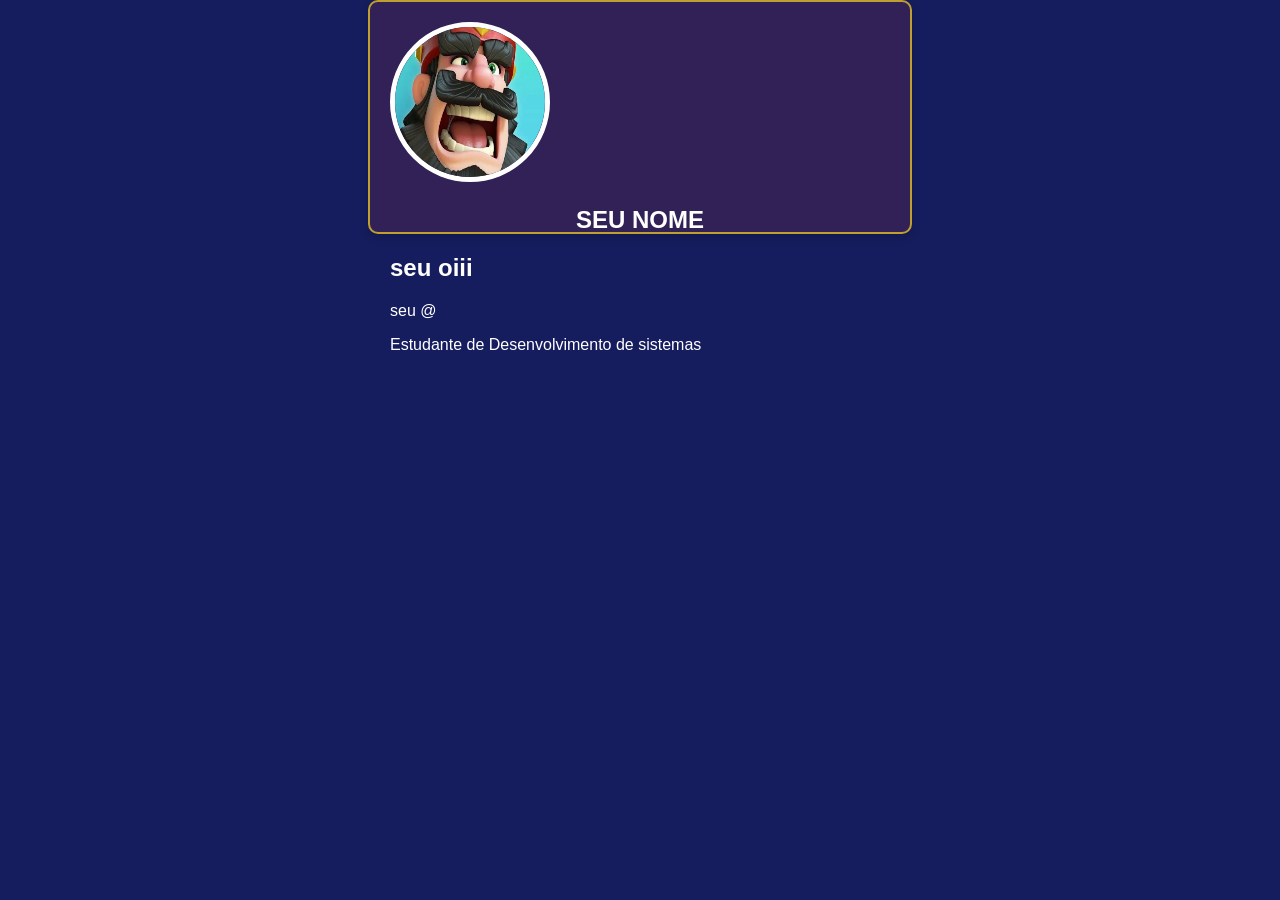
==== index.html @ bbf20b29 "clash" ====
<!DOCTYPE html>
<html lang="pt">
<head>
    <meta charset="UTF-8">
    <meta name="viewport" content="width=device-width, initial-scale=1.0">
    <title>Clash Royale </title>
</head>
<body>
    
<!DOCTYPE html>
<html lang="en">
<head>
    <meta charset="UTF-8">
    <meta name="viewport" content="width=device-width, initial-scale=1.0">
    <title>Link na bio</title>
<link rel="stylesheet" href="style.css">

</head>
<body>
    
<header>



</header>
<main>


<section class="card">
    <img src="./img/images.webp" alt="Logo" width="100">
    <h2>SEU NOME</h2>
<h1>seu oiii</h1>
<p>seu @</p>
<p>Estudante de Desenvolvimento de sistemas</p>

</section>

<!-- <section class="card">
<H2>sobre mim</H2>
<a href="#">Saiba mais</a>
</section>

<section class="card">
<H2>Projetos</H2>
<a href="#">Ver Projetos</a>
</section>

<section class="card">
    <h2>cursos</h2>
    <a href="#">meus Cursos </a>

</section>
</main> -->

<!-- 
<footer>
    <p>Criado por Júlia Pardim Vieira 2026</p> -->


</body>
</html>

</body>
</html>
---- style.css ----
/* FLEXBOX 

    justify-content:
    Define o alinhamento dos itens ao longo do eixo principal do container flexível.

    Flex-start: 
    Alinha os itens no início do container flexível. A ESQUERDA

    Flex-end: 
    Alinha os itens no final do container flexível. Á DIREITA

    Center: 
    Alinha os itens no centro do container flexível. AO CENTRO

    Space-between: Distribui os itens igualmente, com o primeiro item no início e o último item no final do container flexível. ESPAÇO ENTRE OS ITENS

    Space-around: 
    Distribui os itens igualmente, com espaço ao redor de cada item. ESPAÇO AO REDOR

    align-items:
    Define o alinhamento dos itens ao longo do eixo transversal do container flexível.
    align-items: flex-start; Alinha os itens no início do eixo transversal. (Topo)
    align-items: flex-end; Alinha os itens no final do eixo transversal. (Base  
*/

/* FLEX DIRECTION
    ROW: Alinha os itens em uma linha horizontal. (Padrão)
    ROW-REVERSE: Alinha os itens em uma linha horizontal, mas na ordem inversa.
    column: Alinha os itens em uma coluna vertical.
    column-reverse: Alinha os itens em uma coluna vertical, mas na ordem inversa.

*/



body {
    display: flex;
    align-items: center; 
    flex-direction: column;
    margin: 0;
font-family: Arial, Helvetica, sans-serif;
background: linear-gradient(to right, #161d5f, #161d5f, #161d5f);
color: #fff;
min-height: 100vh;

H2 {
    justify-content: flex-start;
    text-align: center;
    margin-bottom: 20px;
}

/* align-items: center; */


/* 
header {
    text-align: center;
    padding: 30px;

}
header img {
    justify-content: center;
    width: 150px;
    height: 150px;
    border-radius: 50%;
    border: 5px solid #fff;
    }
header h1 {
    margin: 15px 0 5px;
    font-size: 24px;
}

header p {
    margin: 2;
    font-size: 16px;
    }
    
main {
 justify-content: space-evenly;
 display: flex;
 flex-direction: column;
    align-items: center;
    gap: 20px;
    
    } */
    .card{
    width: 500px;
    height: 190px;
    background: #d12798;
    border: 2px solid #c09f31;
    border-radius: 10px;
    box-shadow: 0 4px 8px rgba(0, 0, 0, 0.2);
    
    background-color: rgba(153, 52, 52, 0.2);
    border-radius: 10px;
    padding: 20px;
    justify-content: center;
    transition: transform 0.3s ease;
    
    img{
        justify-content: flex-start;
       display: flexbox;
       margin: 0 auto;
       width: 150px;
       height: 150px;
       border-radius: 50%;
       border: 5px solid #fff;
    
    }
}

.card:hover {
    transform: scale(1.05);
    box-shadow: 0 4px 8px rgba(0, 0, 0, 0.2);
}

.card h2 {
    margin bottom: 10px;
}

.card a {
    display: inline-block;
    margin-top: 10px;
    padding: 10px 20px;
    background-color: #fff;
    color: #d12798;
    text-decoration: none;
border-radius: 8px;
    transition: background-color 0.3s ease, color 0.3s ease;
    font-weight: bold;

}

footer {
    text-align: center;
    padding: 20px;
    background-color: rgba(255, 255, 255, 0.2);
    border-top: 1px solid #fff;
    margin-top: 20px;
}
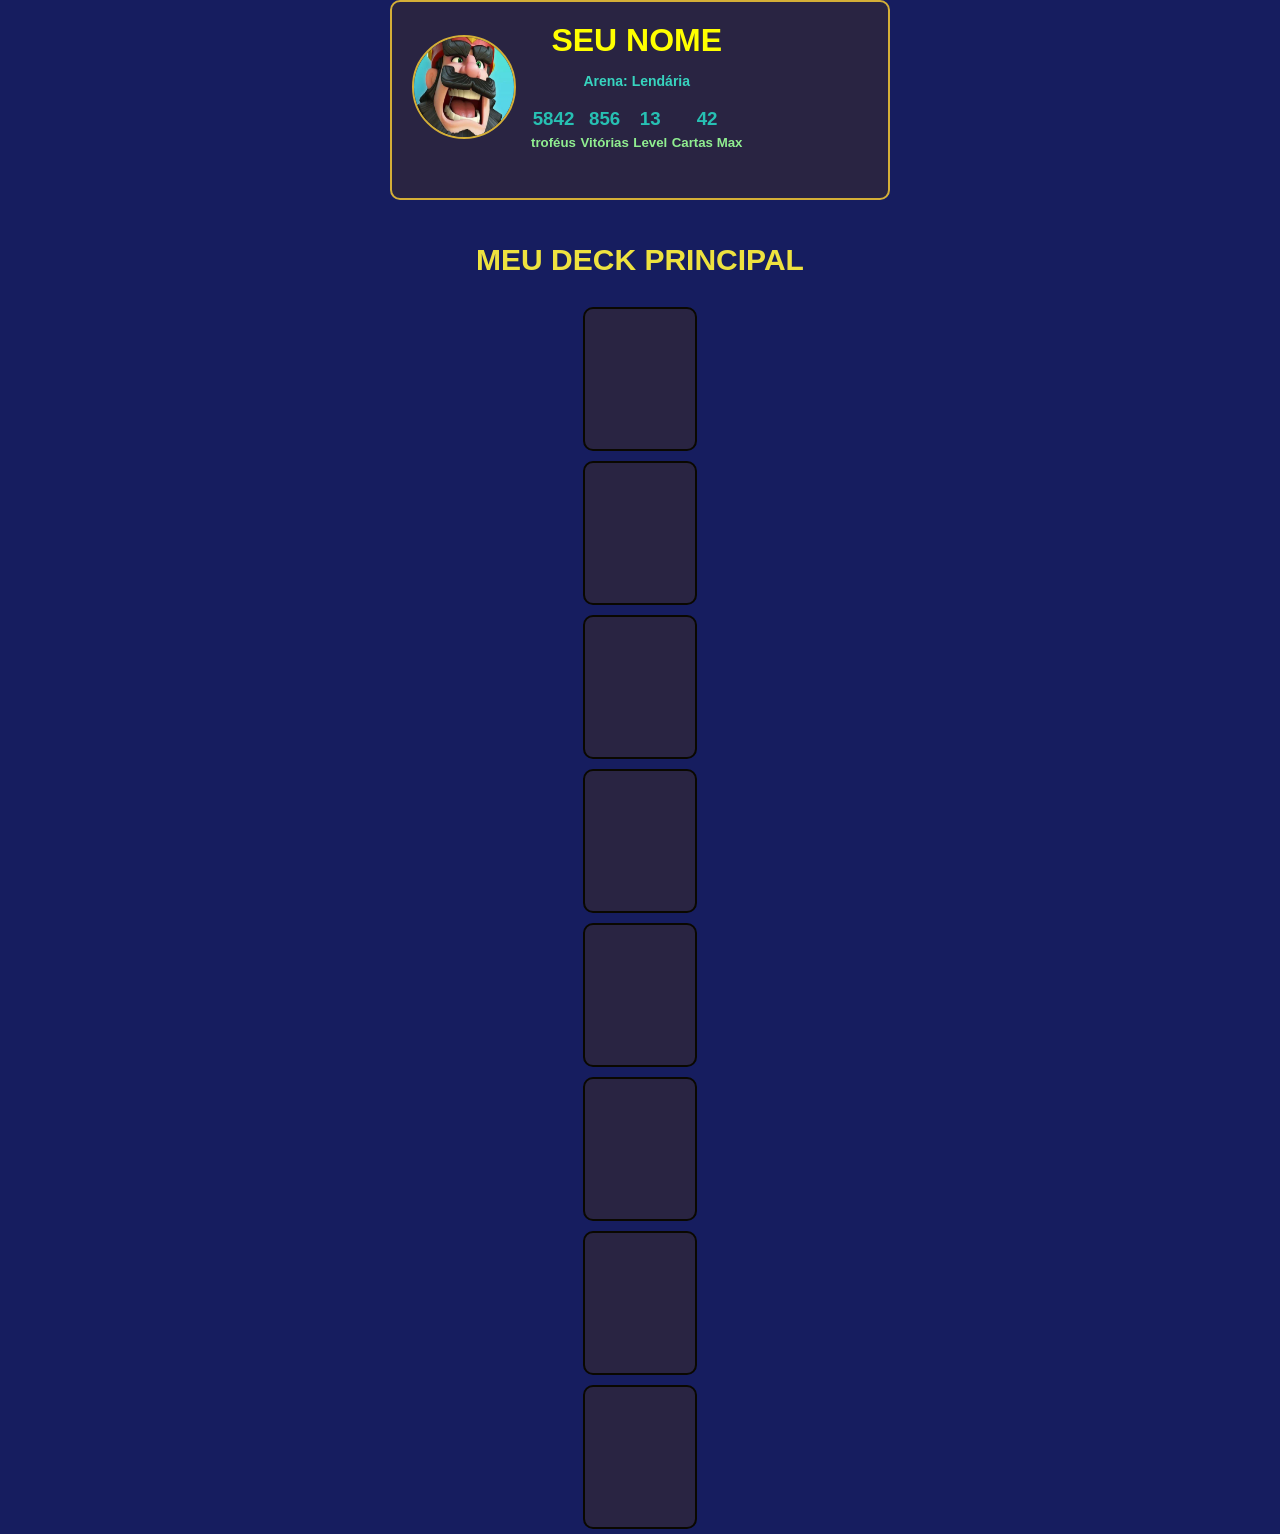
==== commit 14ccf1f8: "clash" ====
--- a/index.html
+++ b/index.html
@@ -1,64 +1,69 @@
 <!DOCTYPE html>
-<html lang="pt">
+<html lang="pt-br">
 <head>
-    <meta charset="UTF-8">
-    <meta name="viewport" content="width=device-width, initial-scale=1.0">
-    <title>Clash Royale </title>
+<meta charset="UTF-8">
+<meta name="viewport" content="width=device-width, initial-scale=1.0">
+<title>Clash Royale</title>
+<link rel="stylesheet" href="style.css">
 </head>
+
 <body>
-    
-<!DOCTYPE html>
-<html lang="en">
-<head>
-    <meta charset="UTF-8">
-    <meta name="viewport" content="width=device-width, initial-scale=1.0">
-    <title>Link na bio</title>
-<link rel="stylesheet" href="style.css">
 
-</head>
-<body>
-    
-<header>
+<main>
+
+<div class="card">
+
+<div class="perfil">
+<img src="img/images.webp">
+
+<div>
+<h1>SEU NOME</h1>
+<p>Arena: Lendária</p>
 
 
+<div class="stats">
+<h3 class="numero">5842</h3>
+<H5 class="titulo">troféus</H5></div>
 
-</header>
+<div class="stats">
+<h3 class="numero">856</h3>
+<H5 class="titulo">Vitórias</H5></div>
+
+<div class="stats">
+<h3 class="numero">13</h3>      
+<H5 class="titulo">Level</H5></div>
+
+<div class="stats">
+<h3 class="numero">42</h3>
+<H5 class="titulo">Cartas Max</H5></div>
+
+</main><br>
+
 <main>
+    <div class="card1">
+<div class="perfil">
+
+</div>
+</div>
+</main>
 
 
-<section class="card">
-    <img src="./img/images.webp" alt="Logo" width="100">
-    <h2>SEU NOME</h2>
-<h1>seu oiii</h1>
-<p>seu @</p>
-<p>Estudante de Desenvolvimento de sistemas</p>
+<div class="stats">
+    <h2>MEU DECK PRINCIPAL</h2>
+    </div>
+ <!-- INLINE-BLOCK -->
 
-</section>
+    <div class="inline-block"></div>
+    <div class="inline-block"></div>
+    <div class="inline-block"></div>
 
-<!-- <section class="card">
-<H2>sobre mim</H2>
-<a href="#">Saiba mais</a>
-</section>
+    <div class="inline-block"></div>
+    <div class="inline-block"></div>
+    <div class="inline-block"></div>
 
-<section class="card">
-<H2>Projetos</H2>
-<a href="#">Ver Projetos</a>
-</section>
-
-<section class="card">
-    <h2>cursos</h2>
-    <a href="#">meus Cursos </a>
-
-</section>
-</main> -->
-
-<!-- 
-<footer>
-    <p>Criado por Júlia Pardim Vieira 2026</p> -->
-
-
-</body>
-</html>
+    <div class="inline-block"></div>
+    <div class="inline-block"></div>
+  
 
 </body>
 </html>
--- a/style.css
+++ b/style.css
@@ -31,22 +31,102 @@
 
 */
 
-
-
 body {
-    display: flex;
-    align-items: center; 
-    flex-direction: column;
-    margin: 0;
+display: flex;
+align-items: center;
+flex-direction: column;
+margin: 0;
 font-family: Arial, Helvetica, sans-serif;
 background: linear-gradient(to right, #161d5f, #161d5f, #161d5f);
 color: #fff;
 min-height: 100vh;
+}
+
+.card {
+width: 500px;
+height:200px;
+padding: 20px;
+border: 2px solid #d4af37;
+border-radius: 10px;
+background-color: #292442;
+box-sizing: border-box;
+
+}
+
+
+.perfil {
+display: flex;
+align-items: center;
+gap: 15px;
+}
+
+.perfil img {
+    border: 2px solid #d4af37;
+width: 100px;
+height: 100px;
+border-radius: 50%;
+}
+
+.perfil p {
+    font-size: 14px;
+    font-weight: bold;
+color: #37d4bf;
+text-align: center;
+margin: 5;
+}
+
+.perfil h1 {
+color: yellow;
+margin: 0;
+text-align: center;
+}
+
+.perfil h3 {
+color: rgb(39, 192, 179);
+margin: 5px 0;
+text-align: center;
+}
+
+.perfil h4 {
+color: rgb(63, 111, 128);
+margin: 5px 0;
+}
+
+.perfil h5 {
+color: lightgreen;
+margin: 0;
+
+}
+.stats {
+display: inline-block;  
+gap: 10px;
+}
 
 H2 {
-    justify-content: flex-start;
+    font-size: 30px;
+    font-weight: bold;
+    font-family: Arial, Helvetica, sans-serif;
+    color: #eee23f;
     text-align: center;
-    margin-bottom: 20px;
+}
+
+/* INLINE-BLOCK */
+.inline-block {
+    width: 50px;
+    align-items: center;  
+    height: 80px;
+    padding: 10px;
+    margin: 5px;
+padding: 30px;
+border: 2px solid #0a0800;
+border-radius: 10px;
+background-color: #292442;
+
+}
+.cards {
+    grid-template-columns: repeat(4, 1fr);
+display: grid;
+
 }
 
 /* align-items: center; */
@@ -83,58 +163,3 @@
     gap: 20px;
     
     } */
-    .card{
-    width: 500px;
-    height: 190px;
-    background: #d12798;
-    border: 2px solid #c09f31;
-    border-radius: 10px;
-    box-shadow: 0 4px 8px rgba(0, 0, 0, 0.2);
-    
-    background-color: rgba(153, 52, 52, 0.2);
-    border-radius: 10px;
-    padding: 20px;
-    justify-content: center;
-    transition: transform 0.3s ease;
-    
-    img{
-        justify-content: flex-start;
-       display: flexbox;
-       margin: 0 auto;
-       width: 150px;
-       height: 150px;
-       border-radius: 50%;
-       border: 5px solid #fff;
-    
-    }
-}
-
-.card:hover {
-    transform: scale(1.05);
-    box-shadow: 0 4px 8px rgba(0, 0, 0, 0.2);
-}
-
-.card h2 {
-    margin bottom: 10px;
-}
-
-.card a {
-    display: inline-block;
-    margin-top: 10px;
-    padding: 10px 20px;
-    background-color: #fff;
-    color: #d12798;
-    text-decoration: none;
-border-radius: 8px;
-    transition: background-color 0.3s ease, color 0.3s ease;
-    font-weight: bold;
-
-}
-
-footer {
-    text-align: center;
-    padding: 20px;
-    background-color: rgba(255, 255, 255, 0.2);
-    border-top: 1px solid #fff;
-    margin-top: 20px;
-}
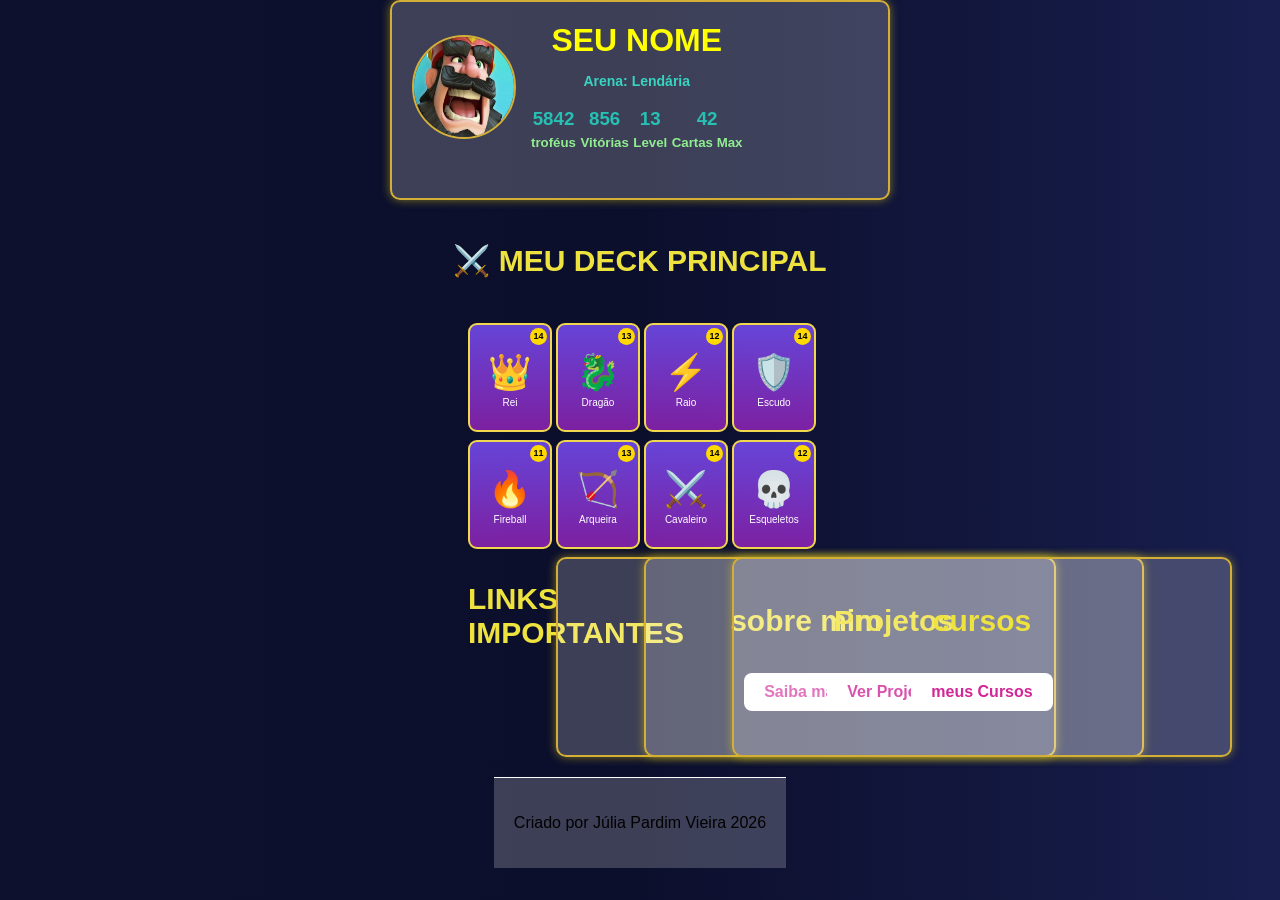
==== commit 1f06af90: "clash" ====
--- a/index.html
+++ b/index.html
@@ -38,32 +38,89 @@
 <H5 class="titulo">Cartas Max</H5></div>
 
 </main><br>
+<main>
 
-<main>
-    <div class="card1">
-<div class="perfil">
+<div class="stats">
+    <h2>⚔️ MEU DECK PRINCIPAL</h2>
+    </div>
 
+<div class="cartas">
+
+<div class="carta">
+<div class="nivel">14</div>
+<div class="imagem">👑</div>
+<div class="nome">Rei</div>
 </div>
+
+<div class="carta">
+<div class="nivel">13</div>
+<div class="imagem">🐉</div>
+<div class="nome">Dragão</div>
 </div>
+
+<div class="carta">
+<div class="nivel">12</div>
+<div class="imagem">⚡</div>
+<div class="nome">Raio</div>
+</div>
+
+<div class="carta">
+<div class="nivel">14</div>
+<div class="imagem">🛡️</div>
+<div class="nome">Escudo</div>
+</div>
+
+<div class="carta">
+<div class="nivel">11</div>
+<div class="imagem">🔥</div>
+<div class="nome">Fireball</div>
+</div>
+
+<div class="carta">
+<div class="nivel">13</div>
+<div class="imagem">🏹</div>
+<div class="nome">Arqueira</div>
+</div>
+
+<div class="carta">
+<div class="nivel">14</div>
+<div class="imagem">⚔️</div>
+<div class="nome">Cavaleiro</div>
+</div>
+
+<div class="carta">
+<div class="nivel">12</div>
+<div class="imagem">💀</div>
+<div class="nome">Esqueletos</div>
+</div>
+
+
+
+<div class="stats">
+    <h2>LINKS IMPORTANTES</h2>
+    </div>
+
+    <section class="card">
+<H2>sobre mim</H2>
+<a href="#">Saiba mais</a>
+</section>
+
+<section class="card">
+<H2>Projetos</H2>
+<a href="#">Ver Projetos</a>
+</section>
+
+<section class="card">
+    <h2>cursos</h2>
+    <a href="#">meus Cursos </a>
+
+</section>
 </main>
 
 
-<div class="stats">
-    <h2>MEU DECK PRINCIPAL</h2>
-    </div>
- <!-- INLINE-BLOCK -->
+<footer>
+    <p>Criado por Júlia Pardim Vieira 2026</p>
 
-    <div class="inline-block"></div>
-    <div class="inline-block"></div>
-    <div class="inline-block"></div>
-
-    <div class="inline-block"></div>
-    <div class="inline-block"></div>
-    <div class="inline-block"></div>
-
-    <div class="inline-block"></div>
-    <div class="inline-block"></div>
-  
 
 </body>
 </html>
--- a/style.css
+++ b/style.css
@@ -37,8 +37,8 @@
 flex-direction: column;
 margin: 0;
 font-family: Arial, Helvetica, sans-serif;
-background: linear-gradient(to right, #161d5f, #161d5f, #161d5f);
-color: #fff;
+background: linear-gradient(to right, #0e112e, #0c0f2c, #181e4e);
+color: #000000;
 min-height: 100vh;
 }
 
@@ -47,6 +47,7 @@
 height:200px;
 padding: 20px;
 border: 2px solid #d4af37;
+box-shadow: 0 0 10px rgba(236, 215, 26, 0.5);
 border-radius: 10px;
 background-color: #292442;
 box-sizing: border-box;
@@ -79,27 +80,6 @@
 color: yellow;
 margin: 0;
 text-align: center;
-}
-
-.perfil h3 {
-color: rgb(39, 192, 179);
-margin: 5px 0;
-text-align: center;
-}
-
-.perfil h4 {
-color: rgb(63, 111, 128);
-margin: 5px 0;
-}
-
-.perfil h5 {
-color: lightgreen;
-margin: 0;
-
-}
-.stats {
-display: inline-block;  
-gap: 10px;
 }
 
 H2 {
@@ -110,23 +90,142 @@
     text-align: center;
 }
 
-/* INLINE-BLOCK */
-.inline-block {
-    width: 50px;
-    align-items: center;  
-    height: 80px;
-    padding: 10px;
-    margin: 5px;
-padding: 30px;
-border: 2px solid #0a0800;
+.perfil h3 {
+color: rgb(39, 192, 179);
+margin: 5px 0;
+text-align: center;
+}
+
+.perfil h4 {
+color: rgb(63, 111, 128);
+margin: 5px 0;
+}
+
+.perfil h5 {
+color: lightgreen;
+margin: 0;
+
+}
+.stats {
+display: inline-block;  
+gap: 10px;
+}
+
+
+.cartas {
+display: grid;
+grid-template-columns: repeat(4, 80px);
+gap: 8px;
+justify-content: center;
+}
+
+.carta {
+width: 80px;
+height: 105px;
+background-color: rgba(161, 38, 199, 0.5);
+background-image: linear-gradient(to bottom, rgba(105, 76, 233, 0.842), rgba(161, 38, 199, 0.5));
+border: 2px solid #f0d74d;
+border-radius: 9px;
+position: relative;
+display: flex;
+flex-direction: column;
+align-items: center;
+justify-content: center;
+}
+
+.nivel {
+position: absolute;
+top: 3px;
+right: 3px;
+width: 17px;
+height: 17px;
+background: #ffd900;
+border-radius: 50%;
+font-size: 9px;
+font-weight: bold;
+display: flex;
+align-items: center;
+justify-content: center;
+}
+
+.imagem {
+font-size: 35px;
+margin-top: 5px;
+}
+
+.nome {
+color: white;
+font-family: Arial;
+font-size: 10px;
+margin-top: 4px;
+}
+
+.link {
+    width: 300px;
+height:100px;
+padding: 20px;
+border: 2px solid #d4af37;
+box-shadow: 0 0 10px rgba(236, 215, 26, 0.5);
 border-radius: 10px;
 background-color: #292442;
-
-}
-.cards {
-    grid-template-columns: repeat(4, 1fr);
-display: grid;
-
+box-sizing: border-box;
+}
+
+header {
+text-align: center;
+padding: 30px;
+
+}
+header p {
+    margin: 2;
+    font-size: 16px;
+}
+
+main {
+ justify-content: space-evenly;
+    display: flex;
+    flex-direction: column;
+    align-items: center;
+    gap: 20px;
+   
+}
+.card{
+background-color: rgba(255, 255, 255, 0.2);
+border-radius: 10px;
+padding: 20px;
+text-align: center;
+transition: transform 0.3s ease;
+
+}
+
+.card:hover {
+    transform: scale(1.05);
+    box-shadow: 0 4px 8px rgba(0, 0, 0, 0.2);
+}
+
+.card h2 {
+    margin bottom: 10px;
+}
+
+.card a {
+    display: inline-block;
+    margin-top: 10px;
+    padding: 10px 20px;
+    background-color: #fff;
+    color: #d12798;
+    text-decoration: none;
+border-radius: 8px;
+    transition: background-color 0.3s ease, color 0.3s ease;
+    font-weight: bold;
+
+}
+
+footer {
+    text-align: center;
+    padding: 20px;
+    background-color: rgba(255, 255, 255, 0.2);
+    border-top: 1px solid #fff;
+    margin-top: 20px;
 }
 
 /* align-items: center; */
